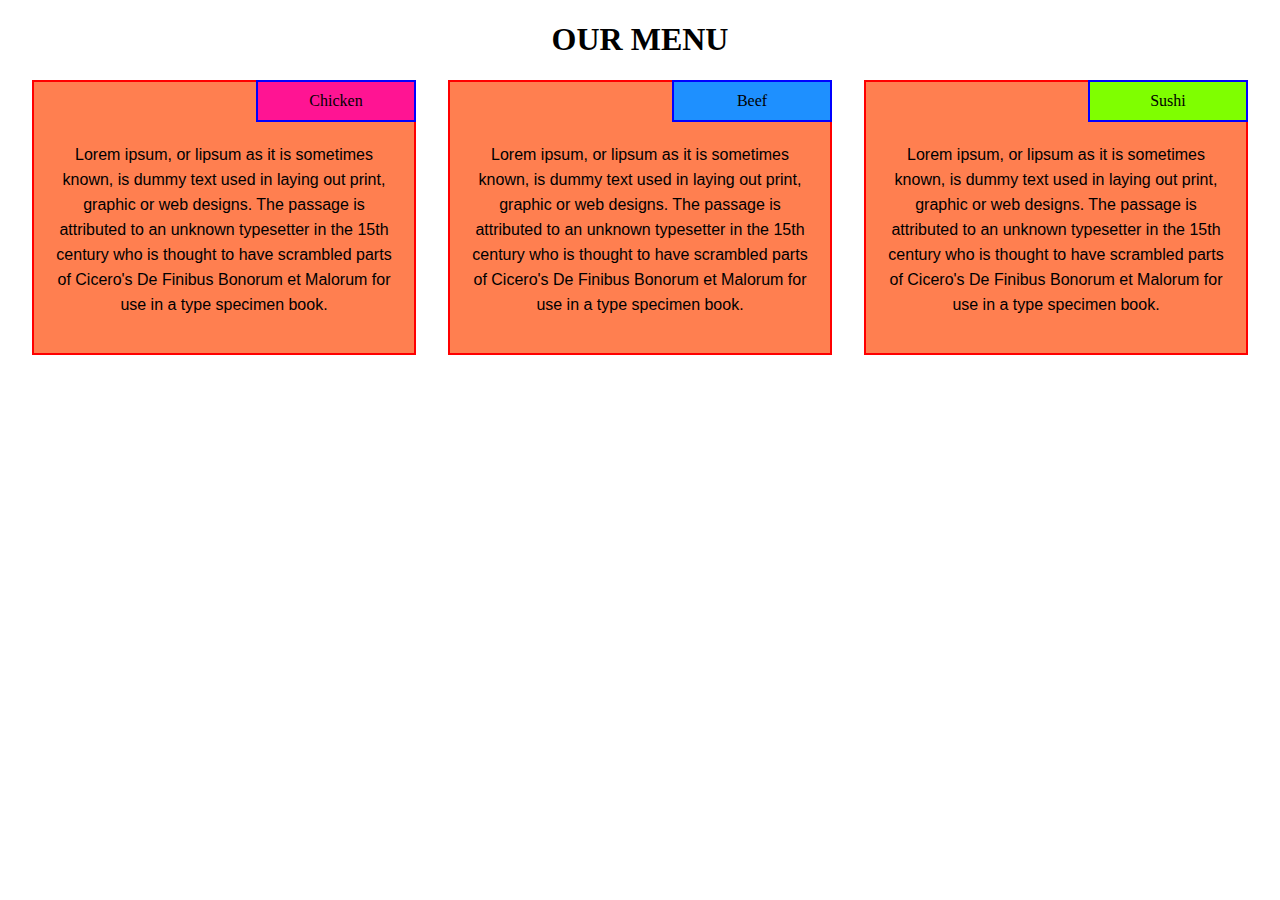
==== mod2_assignment/index.html @ 1640cfd6 "code changed" ====
<!DOCTYPE html>
<html>
    <head>
        <meta charset="utf-8">
        <meta name="viewport" content="width=device-width",initail-scale="1">
        <link rel="stylesheet" href="style.css">
        <title>
            Assignment Solution for Module-2
        </title>

    </head>
    <body>
        <h1>OUR MENU</h1>
        <div class="row">
            <div class="col-lg-4"><div class="tags" id="chicken">Chicken</div><p>Lorem ipsum, or lipsum as it is sometimes known, is dummy text used in laying out print, graphic or web designs. The passage is attributed to an unknown typesetter in the 15th century who is thought to have scrambled parts of Cicero's De Finibus Bonorum et Malorum for use in a type specimen book.</p></div>
            <div class="col-lg-4"><div class="tags" id="beef">Beef</div><p>Lorem ipsum, or lipsum as it is sometimes known, is dummy text used in laying out print, graphic or web designs. The passage is attributed to an unknown typesetter in the 15th century who is thought to have scrambled parts of Cicero's De Finibus Bonorum et Malorum for use in a type specimen book.</p></div>
            <div class="col-lg-4"><div class="tags" id="sushi">Sushi</div><p>Lorem ipsum, or lipsum as it is sometimes known, is dummy text used in laying out print, graphic or web designs. The passage is attributed to an unknown typesetter in the 15th century who is thought to have scrambled parts of Cicero's De Finibus Bonorum et Malorum for use in a type specimen book.</p></div>
        </div>
    </body>
</html>
---- mod2_assignment/style.css ----
* {
    box-sizing: border-box ;
}
body{
    padding: 0;
    margin: 0;
}
p{
    
    color: black;
    line-height: 25px;
    font-style: normal;
    font-weight: 500;
    font-family: sans-serif;
    position: relative;
   
    
}
.row{
    width: 100%;
}
h1{
    color: black;
    text-align: center;
}
.tags{
    
    /* position: relative; */
    /* display:inline-block; */
    float: right;
     /* left: 170px; */
     /* top: -21px;  */
    border: 2px solid blue;
    padding: 10px;
    width: 160px;
    text-align: center;
    background-color: cyan;
    margin-top: -22px;
    margin-right: -22px;
    
    
    
   
}
#chicken{
    background-color:deeppink;
}
#beef{
    background-color:dodgerblue;
}

#sushi{
    background-color:chartreuse;
}
@media (min-width:992px)   {
    .col-lg-4{
        position: relative;
        float: left;
        border: 2px solid red;
        padding: 20px;
        width: 30%;
        margin-left: 2.5%;
        background-color: coral;
        text-align: center;
        
    }
    p{
        clear: right;
        padding-top: 20px;
    }
    
    
}
@media (min-width:768px) and (max-width:991px)   {
    .col-lg-4{
        position: relative;
        float: left;
        border: 2px solid red;
        padding: 20px;
        width: 46%;
        margin-left: 2.5%;
        background-color: coral;
        text-align: center;
        margin-bottom: 2.5%;
        
        
    }
    p{
        clear: right;
        padding-top: 20px;
    }
    
    
  
    
}


@media (max-width:767px)   {
    .col-lg-4{
        position: relative;
        float: left;
        border: 2px solid red;
        padding: 20px;
        width: 95%;
        margin-left: 2.5%;
        background-color: coral;
        text-align: center;
        margin-bottom: 50px;
        
    }
    p{
        clear: right;
        padding-top: 20px;
    }
    
    
}
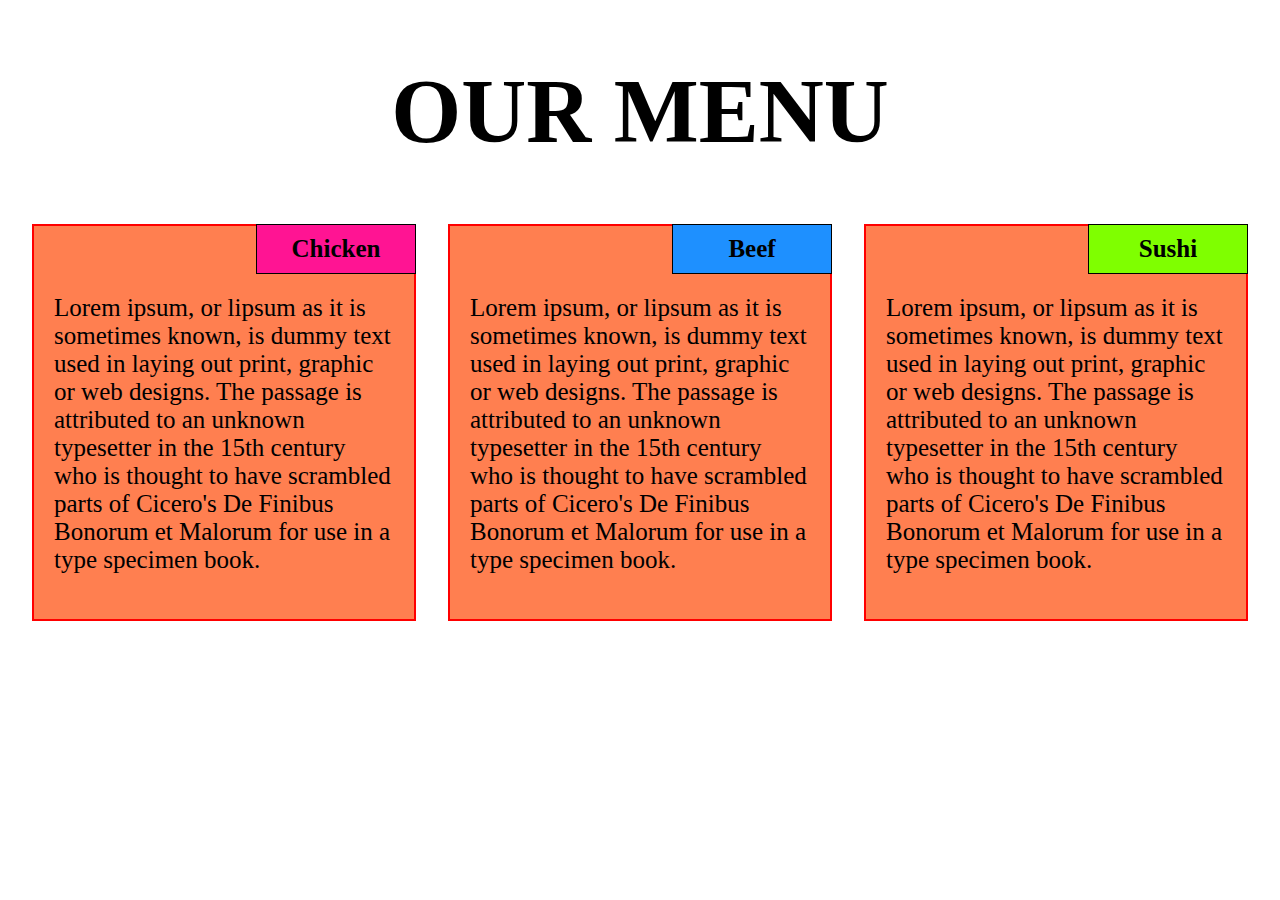
==== commit e5a47977: "final code added" ====
--- a/mod2_assignment/index.html
+++ b/mod2_assignment/index.html
@@ -12,9 +12,12 @@
     <body>
         <h1>OUR MENU</h1>
         <div class="row">
-            <div class="col-lg-4"><div class="tags" id="chicken">Chicken</div><p>Lorem ipsum, or lipsum as it is sometimes known, is dummy text used in laying out print, graphic or web designs. The passage is attributed to an unknown typesetter in the 15th century who is thought to have scrambled parts of Cicero's De Finibus Bonorum et Malorum for use in a type specimen book.</p></div>
-            <div class="col-lg-4"><div class="tags" id="beef">Beef</div><p>Lorem ipsum, or lipsum as it is sometimes known, is dummy text used in laying out print, graphic or web designs. The passage is attributed to an unknown typesetter in the 15th century who is thought to have scrambled parts of Cicero's De Finibus Bonorum et Malorum for use in a type specimen book.</p></div>
-            <div class="col-lg-4"><div class="tags" id="sushi">Sushi</div><p>Lorem ipsum, or lipsum as it is sometimes known, is dummy text used in laying out print, graphic or web designs. The passage is attributed to an unknown typesetter in the 15th century who is thought to have scrambled parts of Cicero's De Finibus Bonorum et Malorum for use in a type specimen book.</p></div>
+            <div class="col-lg-4 col-md-6 col-sm-12"><div class="tags" id="chicken">Chicken</div><p>Lorem ipsum, or lipsum as it is sometimes known, is dummy text used in laying out print, graphic or web designs. The passage is attributed to an unknown typesetter in the 15th century who is thought to have scrambled parts of Cicero's De Finibus Bonorum et Malorum for use in a type specimen book.</p></div>
+            <div class="col-lg-4 col-md-6 col-sm-12"><div class="tags" id="beef">Beef</div><p>Lorem ipsum, or lipsum as it is sometimes known, is dummy text used in laying out print, graphic or web designs. The passage is attributed to an unknown typesetter in the 15th century who is thought to have scrambled parts of Cicero's De Finibus Bonorum et Malorum for use in a type specimen book.</p></div>
+            <div class="col-lg-4 col-md-12 col-sm-12"><div class="tags" id="sushi">Sushi</div><p>Lorem ipsum, or lipsum as it is sometimes known, is dummy text used in laying out print, graphic or web designs. The passage is attributed to an unknown typesetter in the 15th century who is thought to have scrambled parts of Cicero's De Finibus Bonorum et Malorum for use in a type specimen book.</p></div>
+            <!-- <div class="col-lg-4 col-md-6 col-sm-12"><div class="tags" id="sushi">Sushi</div><p>Lorem ipsum, or lipsum as it is sometimes known, is dummy text used in laying out print, graphic or web designs. The passage is attributed to an unknown typesetter in the 15th century who is thought to have scrambled parts of Cicero's De Finibus Bonorum et Malorum for use in a type specimen book.</p></div>
+            <div class="col-lg-4 col-md-12  col-sm-12"><div class="tags" id="sushi">Sushi</div><p>Lorem ipsum, or lipsum as it is sometimes known, is dummy text used in laying out print, graphic or web designs. The passage is attributed to an unknown typesetter in the 15th century who is thought to have scrambled parts of Cicero's De Finibus Bonorum et Malorum for use in a type specimen book.</p></div> -->
+
         </div>
     </body>
 </html>--- a/mod2_assignment/style.css
+++ b/mod2_assignment/style.css
@@ -1,18 +1,26 @@
 * {
     box-sizing: border-box ;
+   
+    
+    
 }
-body{
+body,html{
     padding: 0;
     margin: 0;
+    width: 100%;
+    
+ /* overflow-x: hidden; */
 }
 p{
     
     color: black;
-    line-height: 25px;
+    line-height: 28px;
     font-style: normal;
+    font-size: 25px;
     font-weight: 500;
-    font-family: sans-serif;
+    font-family: 'Times New Roman', Times, serif;
     position: relative;
+    text-align: left;
    
     
 }
@@ -21,18 +29,17 @@
 }
 h1{
     color: black;
+    font-size: 90px;
     text-align: center;
 }
 .tags{
     
-    /* position: relative; */
-    /* display:inline-block; */
     float: right;
-     /* left: 170px; */
-     /* top: -21px;  */
-    border: 2px solid blue;
+    border: 1px solid black;
     padding: 10px;
     width: 160px;
+    font-size: 25px;
+    font-weight: 700;
     text-align: center;
     background-color: cyan;
     margin-top: -22px;
@@ -62,7 +69,7 @@
         margin-left: 2.5%;
         background-color: coral;
         text-align: center;
-        
+        margin-bottom: 2.5%;
     }
     p{
         clear: right;
@@ -72,7 +79,7 @@
     
 }
 @media (min-width:768px) and (max-width:991px)   {
-    .col-lg-4{
+    .col-md-6{
         position: relative;
         float: left;
         border: 2px solid red;
@@ -85,10 +92,30 @@
         
         
     }
+    .col-md-12{
+        position: relative;
+        float: left;
+        border: 2px solid red;
+        padding: 20px;
+        width: 95%;
+        margin-left: 2.5%;
+        background-color: coral;
+        text-align: center;
+        margin-bottom: 2.5%;
+        
+        
+    }
+   
     p{
         clear: right;
         padding-top: 20px;
     }
+    /* .col-md-6:nth-last-child(odd){
+        
+        
+        width: 95% !important;
+        
+    } */
     
     
   
@@ -97,7 +124,7 @@
 
 
 @media (max-width:767px)   {
-    .col-lg-4{
+    .col-sm-12{
         position: relative;
         float: left;
         border: 2px solid red;
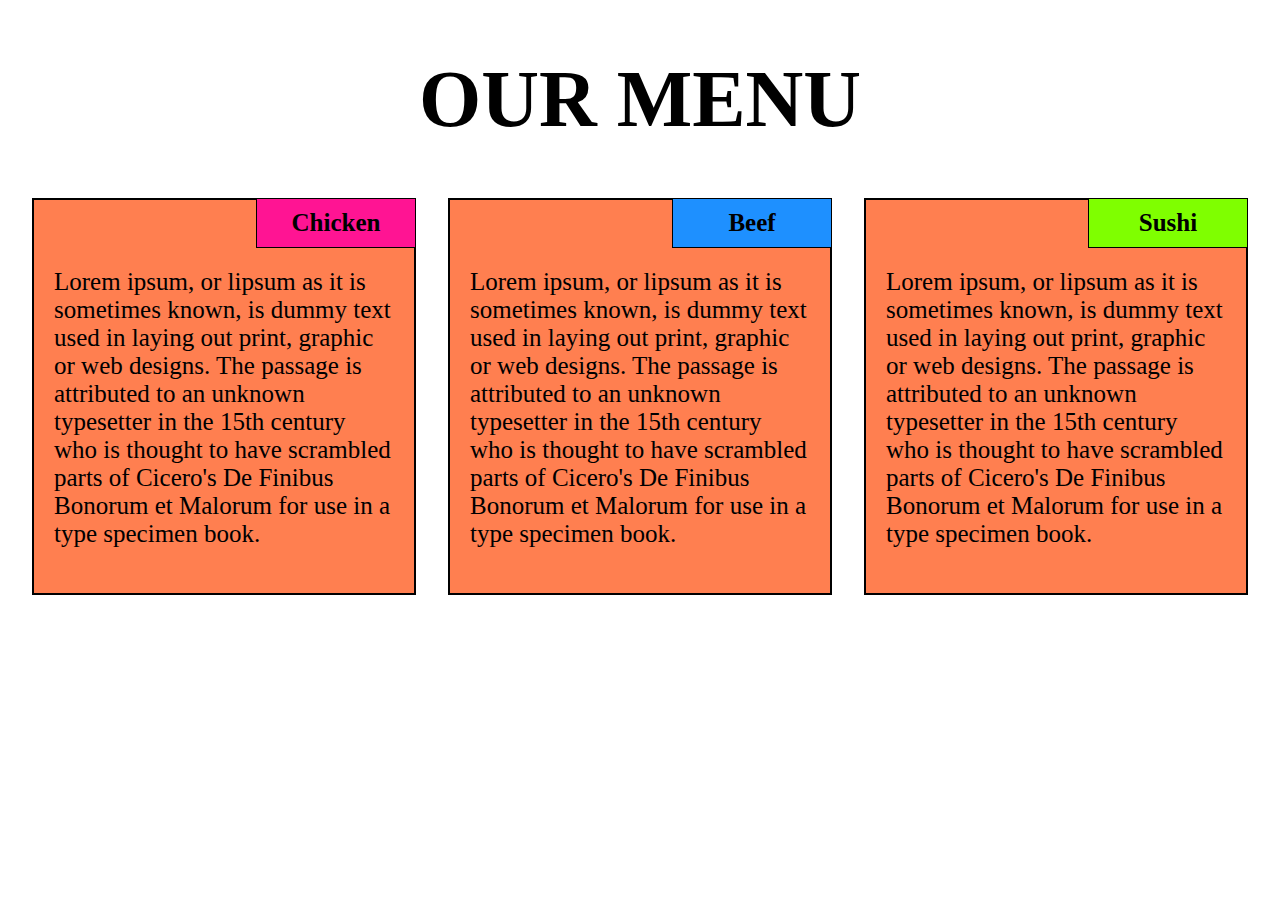
==== commit 09f1f1f9: "code chnaged" ====
--- a/mod2_assignment/index.html
+++ b/mod2_assignment/index.html
@@ -15,8 +15,6 @@
             <div class="col-lg-4 col-md-6 col-sm-12"><div class="tags" id="chicken">Chicken</div><p>Lorem ipsum, or lipsum as it is sometimes known, is dummy text used in laying out print, graphic or web designs. The passage is attributed to an unknown typesetter in the 15th century who is thought to have scrambled parts of Cicero's De Finibus Bonorum et Malorum for use in a type specimen book.</p></div>
             <div class="col-lg-4 col-md-6 col-sm-12"><div class="tags" id="beef">Beef</div><p>Lorem ipsum, or lipsum as it is sometimes known, is dummy text used in laying out print, graphic or web designs. The passage is attributed to an unknown typesetter in the 15th century who is thought to have scrambled parts of Cicero's De Finibus Bonorum et Malorum for use in a type specimen book.</p></div>
             <div class="col-lg-4 col-md-12 col-sm-12"><div class="tags" id="sushi">Sushi</div><p>Lorem ipsum, or lipsum as it is sometimes known, is dummy text used in laying out print, graphic or web designs. The passage is attributed to an unknown typesetter in the 15th century who is thought to have scrambled parts of Cicero's De Finibus Bonorum et Malorum for use in a type specimen book.</p></div>
-            <!-- <div class="col-lg-4 col-md-6 col-sm-12"><div class="tags" id="sushi">Sushi</div><p>Lorem ipsum, or lipsum as it is sometimes known, is dummy text used in laying out print, graphic or web designs. The passage is attributed to an unknown typesetter in the 15th century who is thought to have scrambled parts of Cicero's De Finibus Bonorum et Malorum for use in a type specimen book.</p></div>
-            <div class="col-lg-4 col-md-12  col-sm-12"><div class="tags" id="sushi">Sushi</div><p>Lorem ipsum, or lipsum as it is sometimes known, is dummy text used in laying out print, graphic or web designs. The passage is attributed to an unknown typesetter in the 15th century who is thought to have scrambled parts of Cicero's De Finibus Bonorum et Malorum for use in a type specimen book.</p></div> -->
 
         </div>
     </body>
--- a/mod2_assignment/style.css
+++ b/mod2_assignment/style.css
@@ -29,7 +29,7 @@
 }
 h1{
     color: black;
-    font-size: 90px;
+    font-size: 80px;
     text-align: center;
 }
 .tags{
@@ -63,7 +63,7 @@
     .col-lg-4{
         position: relative;
         float: left;
-        border: 2px solid red;
+        border: 2px solid black;
         padding: 20px;
         width: 30%;
         margin-left: 2.5%;
@@ -82,7 +82,7 @@
     .col-md-6{
         position: relative;
         float: left;
-        border: 2px solid red;
+        border: 2px solid black;
         padding: 20px;
         width: 46%;
         margin-left: 2.5%;
@@ -95,7 +95,7 @@
     .col-md-12{
         position: relative;
         float: left;
-        border: 2px solid red;
+        border: 2px solid black;
         padding: 20px;
         width: 95%;
         margin-left: 2.5%;
@@ -110,12 +110,7 @@
         clear: right;
         padding-top: 20px;
     }
-    /* .col-md-6:nth-last-child(odd){
-        
-        
-        width: 95% !important;
-        
-    } */
+   
     
     
   
@@ -127,7 +122,7 @@
     .col-sm-12{
         position: relative;
         float: left;
-        border: 2px solid red;
+        border: 2px solid black;
         padding: 20px;
         width: 95%;
         margin-left: 2.5%;
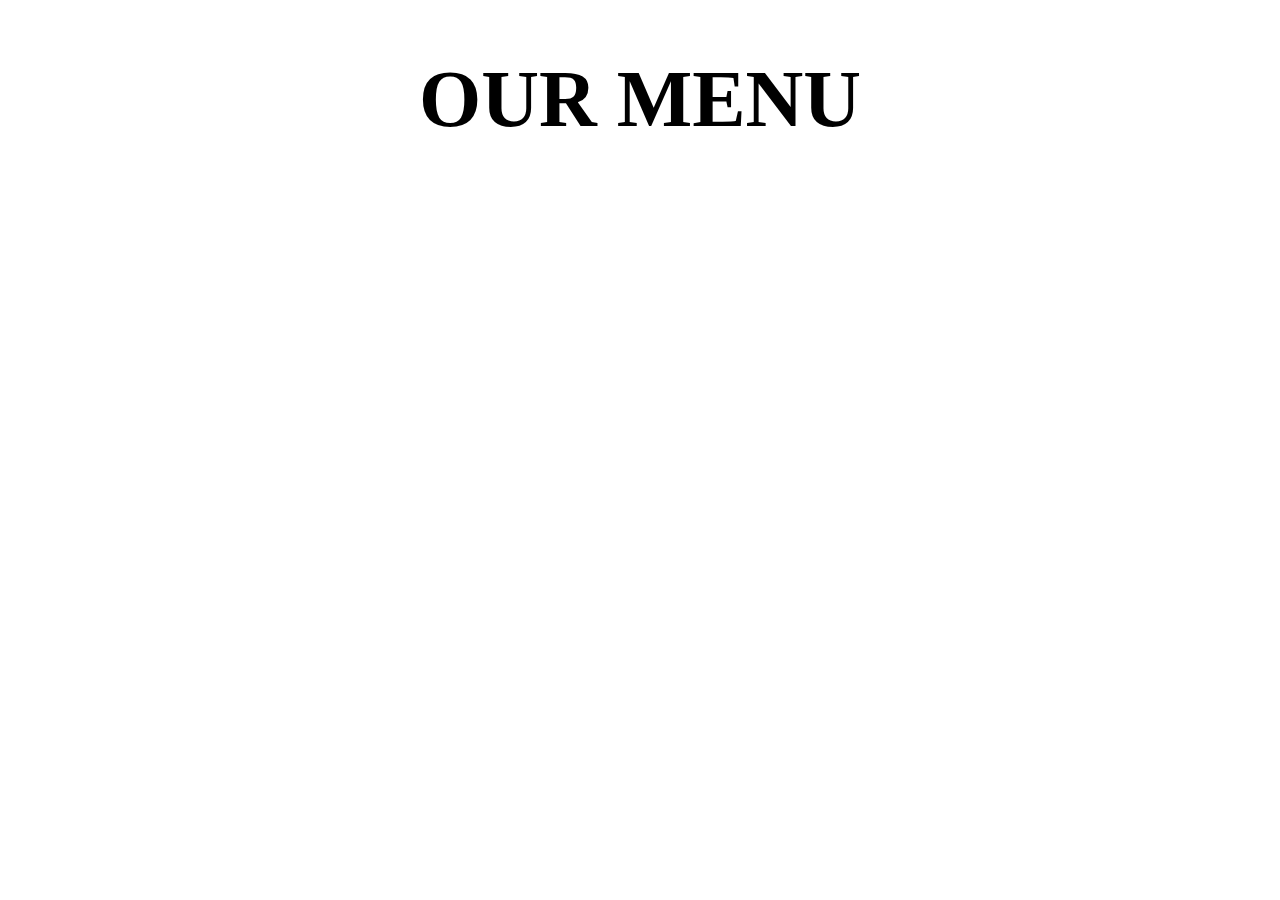
==== commit 64ce6fd7: "first commit" ====
--- a/mod2_assignment/index.html
+++ b/mod2_assignment/index.html
@@ -12,9 +12,6 @@
     <body>
         <h1>OUR MENU</h1>
         <div class="row">
-            <div class="col-lg-4 col-md-6 col-sm-12"><div class="tags" id="chicken">Chicken</div><p>Lorem ipsum, or lipsum as it is sometimes known, is dummy text used in laying out print, graphic or web designs. The passage is attributed to an unknown typesetter in the 15th century who is thought to have scrambled parts of Cicero's De Finibus Bonorum et Malorum for use in a type specimen book.</p></div>
-            <div class="col-lg-4 col-md-6 col-sm-12"><div class="tags" id="beef">Beef</div><p>Lorem ipsum, or lipsum as it is sometimes known, is dummy text used in laying out print, graphic or web designs. The passage is attributed to an unknown typesetter in the 15th century who is thought to have scrambled parts of Cicero's De Finibus Bonorum et Malorum for use in a type specimen book.</p></div>
-            <div class="col-lg-4 col-md-12 col-sm-12"><div class="tags" id="sushi">Sushi</div><p>Lorem ipsum, or lipsum as it is sometimes known, is dummy text used in laying out print, graphic or web designs. The passage is attributed to an unknown typesetter in the 15th century who is thought to have scrambled parts of Cicero's De Finibus Bonorum et Malorum for use in a type specimen book.</p></div>
 
         </div>
     </body>
